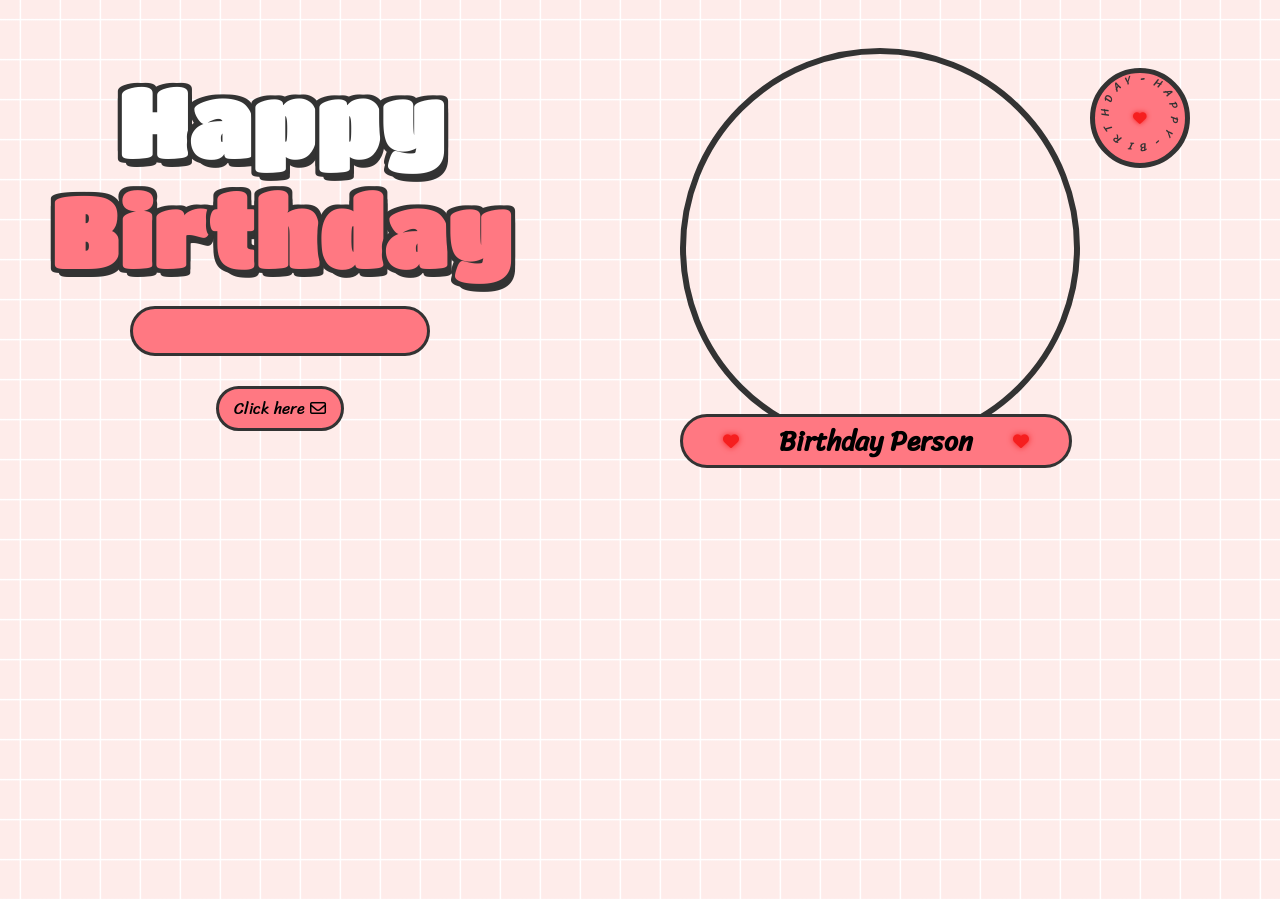
==== index.html @ 71fd635f "1st commit" ====
<!DOCTYPE html>
<html lang="en">
<head>
    <meta charset="UTF-8">
    <meta name="viewport" content="width=device-width, initial-scale=1.0, maximum-scale=1.0, user-scalable=no, viewport-fit=cover">
    <meta name="apple-mobile-web-app-capable" content="yes">
    <meta name="apple-mobile-web-app-status-bar-style" content="black-translucent">
    <meta name="theme-color" content="#feecea">
    <title>Happy Birthday!</title>
    <link rel="stylesheet" href="style.css">
    <link rel="stylesheet" href="https://cdnjs.cloudflare.com/ajax/libs/font-awesome/6.5.1/css/all.min.css">
</head>
<body>
    <div id="wrapper">
        <div class="flag__birthday">
            <img src="/placeholder.svg?height=350&width=350" alt="" width="350" class="flag__left">
            <img src="/placeholder.svg?height=350&width=350" alt="" width="350" class="flag__right">
        </div>
        <div class="content">
            <div class="left">
                <div class="title">
                    <h1 class="happy">
                        <span style="--t: 4s;">H</span>
                        <span style="--t: 4.2s;">a</span>
                        <span style="--t: 4.4s;">p</span>
                        <span style="--t: 4.6s;">p</span>
                        <span style="--t: 4.8s;">y</span>
                    </h1>
                    <h1 class="birthday">
                        <span style="--t: 5s;">B</span>
                        <span style="--t: 5.2s;">i</span>
                        <span style="--t: 5.4s;">r</span>
                        <span style="--t: 5.6s;">t</span>
                        <span style="--t: 5.8s;">h</span>
                        <span style="--t: 6s;">d</span>
                        <span style="--t: 6.2s;">a</span>
                        <span style="--t: 6.4s;">y</span>
                    </h1>
                    <div class="hat">
                        <img src="/placeholder.svg?height=130&width=130" alt="" width="130">
                    </div>
                </div>
                <div class="date__of__birth">
                    <span></span>
                </div>
                <div class="btn">
                    <button id="btn__letter">
                        Click here
                        <i class="fa-regular fa-envelope"></i>
                    </button>
                </div>
            </div>
            <div class="right">
                <div class="box__account">
                    <div class="image">
                        <img src="/placeholder.svg?height=400&width=400" alt="">
                    </div>
                    <div class="name">
                        <i class="fa-solid fa-heart"></i>
                        <span>Birthday Person</span>
                        <i class="fa-solid fa-heart"></i>
                    </div>
                    <div class="balloon_one">
                        <img width="100px" src="/placeholder.svg?height=100&width=100" alt="">
                    </div>
                    <div class="balloon_two">
                        <img width="100px" src="/placeholder.svg?height=100&width=100" alt="">
                    </div>
                </div>
                <div class="cricle">
                    <div class="text__cricle">
                        <span style="--i: 1;">h</span>
                        <span style="--i: 2;">a</span>
                        <span style="--i: 3;">p</span>
                        <span style="--i: 4;">p</span>
                        <span style="--i: 5;">y</span>
                        <span style="--i: 6;">-</span>
                        <span style="--i: 7;">b</span>
                        <span style="--i: 8;">i</span>
                        <span style="--i: 9;">r</span>
                        <span style="--i: 10;">t</span>
                        <span style="--i: 11;">h</span>
                        <span style="--i: 12;">d</span>
                        <span style="--i: 13;">a</span>
                        <span style="--i: 14;">y</span>
                        <span style="--i: 15;">-</span>
                    </div>
                    <i class="fa-solid fa-heart"></i>
                </div>
            </div>
        </div>
        <div class="decorate_star star1" style="--t: 15s;"></div>
        <div class="decorate_star star2" style="--t: 15.2s;"></div>
        <div class="decorate_star star3" style="--t: 15.4s;"></div>
        <div class="decorate_star star4" style="--t: 15.6s;"></div>
        <div class="decorate_star star5" style="--t: 15.8s;"></div>
        <div class="decorate_flower--one" style="--t: 15s;">
            <img width="20" src="/placeholder.svg?height=20&width=20" alt="">
        </div>
        <div class="decorate_flower--two" style="--t: 15.3s;">
            <img width="20" src="/placeholder.svg?height=20&width=20" alt="">
        </div>
        <div class="decorate_flower--three" style="--t: 15.6s;">
            <img width="20" src="/placeholder.svg?height=20&width=20" alt="">
        </div>
        <div class="decorate_bottom">
            <img src="/placeholder.svg?height=100&width=100" alt="" width="100">
        </div>
        <div class="smiley__icon">
            <img src="/placeholder.svg?height=100&width=100" alt="" width="100">
        </div>
    </div>

    <script src="script.js"></script>
</body>
</html>
---- style.css ----
@import url("https://fonts.googleapis.com/css2?family=Coiny&family=Titan+One&display=swap");
@import url("https://fonts.googleapis.com/css2?family=Nerko+One&family=Sriracha&display=swap");
@import url("https://fonts.googleapis.com/css2?family=Dancing+Script:wght@700&display=swap");

/* Base styles for all devices */
* {
  padding: 0;
  margin: 0;
  box-sizing: border-box;
}

:root {
  --color-pink: #feecea;
  --color-white: #fff;
  --color-black: #333;
  --color-text-pink: #ff7882;
  --color-heart: #f61f1f;
  --color-bg-letter: #fff8e4;
  --color-border: #daccbf;
}

html {
  height: 100%;
  -webkit-text-size-adjust: 100%;
}

body {
  position: relative;
  font-size: 16px;
  margin: 0;
  padding: 0;
  height: 100%;
  background-image: linear-gradient(var(--color-pink), var(--color-pink));
  touch-action: manipulation;
  -webkit-tap-highlight-color: transparent;
}

/* Improve image rendering */
img {
  max-width: 100%;
  height: auto;
  display: block;
}

#wrapper {
  position: relative;
  background-color: transparent;
  background-image: linear-gradient(
      0deg,
      transparent 24%,
      rgba(255, 255, 255, 1) 25%,
      rgba(255, 255, 255, 1) 26%,
      transparent 27%,
      transparent 74%,
      rgba(255, 255, 255, 1) 75%,
      rgba(255, 255, 255, 1) 76%,
      transparent 77%,
      transparent
    ),
    linear-gradient(
      90deg,
      transparent 24%,
      rgba(255, 255, 255, 1) 25%,
      rgba(255, 255, 255, 1) 26%,
      transparent 27%,
      transparent 74%,
      rgba(255, 255, 255, 1) 75%,
      rgba(255, 255, 255, 1) 76%,
      transparent 77%,
      transparent
    );
  height: 100%;
  background-size: 80px 80px;
  overflow: hidden;
  z-index: 1;
}

.flag__birthday {
  display: flex;
  justify-content: space-between;
  transform: translateY(-200px);
  animation: translateYFlag 1.5s 2s forwards;
}

@keyframes translateYFlag {
  to {
    transform: translateY(-10px);
  }
}

.flag__birthday .flag__left {
  transform: rotate(-10deg) translate(-20px, 30px);
}

.flag__birthday .flag__right {
  transform: rotate(10deg) translate(20px, 30px) scaleX(-1);
}

.content {
  width: 100%;
  position: relative;
  display: flex;
  padding-top: 3rem;
}

.content .left,
.content .right {
  position: relative;
  display: flex;
  flex-direction: column;
  justify-content: center;
  align-items: center;
}

.content .left {
  width: 40%;
}

.content .right {
  width: 60%;
}

.left .btn {
  transform: scale(0);
  animation: scaleCricle 2s 16s forwards ease-in-out;
}

#btn__letter {
  position: relative;
  margin-top: 30px;
  background-color: var(--color-text-pink);
  outline: none;
  padding: 5px 15px;
  font-size: 1rem;
  border-radius: 50px;
  border: 3px solid var(--color-black);
  font-family: "Sriracha", cursive;
  display: flex;
  align-items: center;
  justify-content: center;
  cursor: pointer;
  z-index: 2;
  transform: scale(1);
  transition: all 0.5s ease-in-out;
}

#btn__letter:active {
  transform: scale(0.7);
}

#btn__letter i {
  margin-left: 5px;
}

#btn__letter:hover {
  border-color: var(--color-heart);
  background-color: var(--color-heart);
  color: #fff;
  box-shadow: rgba(0, 0, 0, 0.24) 0px 3px 8px;
}

#btn__letter:hover i {
  animation: rotateHeart 1s infinite linear;
}

@keyframes rotateHeart {
  0%,
  50%,
  100% {
    transform: rotate(0deg);
  }
  25% {
    transform: rotate(12deg);
  }
  75% {
    transform: rotate(-12deg);
  }
}

.title {
  position: relative;
  width: 100%;
  display: flex;
  justify-content: center;
  font-family: "Titan One", sans-serif;
  font-size: 3rem;
  flex-direction: column;
  perspective: 1000px;
}

.title .happy,
.title .birthday {
  position: relative;
  text-shadow:
    4px 4px var(--color-black), -4px 4px var(--color-black), 4px -4px var(--color-black),
    -4px -4px var(--color-black), 4px 8px 0 var(--color-black);
  font-weight: bold;
  display: flex;
  justify-content: center;
}

.title .happy {
  color: var(--color-white);
}

.title .happy span,
.title .birthday span {
  transform: translateY(50px);
  opacity: 0;
  visibility: hidden;
  animation: txtTranslateY 0.5s var(--t) forwards;
}

@keyframes txtTranslateY {
  100% {
    transform: translateY(0);
    opacity: 1;
    visibility: visible;
  }
}

.title .birthday {
  color: var(--color-text-pink);
}

.title .hat {
  position: absolute;
  right: 45px;
  top: -350px;
  transform: rotate(-40deg);
  z-index: -1;
  animation: topHat 4s 7s forwards ease;
}

@keyframes topHat {
  20%,
  30% {
    top: -30px;
    transform-origin: left;
    transform: rotate(-40deg);
  }
  35%,
  100% {
    top: -30px;
    transform: rotate(0deg);
  }
}

.date__of__birth,
.name {
  display: flex;
  justify-content: space-around;
  align-items: center;
  background-color: var(--color-text-pink);
  border-radius: 50px;
  margin-top: 20px;
  font-family: "Sriracha", cursive;
}

.date__of__birth {
  border: 3px solid var(--color-black);
  position: relative;
  transform: translateY(-100px);
  z-index: -1;
  opacity: 0;
  visibility: hidden;
  width: 0px;
  animation: dateOfBirth 5s 9s forwards;
}

@keyframes dateOfBirth {
  20%,
  40% {
    width: 0px;
    height: 0;
    transform: translateY(0px);
    opacity: 1;
    visibility: visible;
  }
  45% {
    transform: translateY(0px);
    opacity: 1;
    visibility: visible;
    width: 300px;
    height: 0px;
  }
  50%,
  100% {
    transform: translateY(0px);
    opacity: 1;
    visibility: visible;
    width: 300px;
    height: 50px;
  }
}

.name {
  position: absolute;
  padding: 0px 40px;
  bottom: -20px;
  border: 3px solid var(--color-black);
}

.date__of__birth span,
.name span {
  font-weight: bold;
  margin: 0px 40px;
}

.date__of__birth span {
  font-size: 1.2rem;
}

.name span {
  font-size: 1.7rem;
}

.right .box__account {
  position: relative;
  transform: translateY(700px);
  animation: topBoxImage 8s 7s forwards ease-in;
}

@keyframes topBoxImage {
  to {
    transform: translateY(0);
  }
}

.content .right .image {
  position: relative;
  width: 400px;
  height: 400px;
  border-radius: 50%;
  overflow: hidden;
  display: flex;
  align-items: center;
  border: 6px solid var(--color-black);
}

.content .right .image img {
  width: 100%;
  object-fit: cover;
}

.cricle {
  position: absolute;
  top: 20px;
  right: 50px;
  display: flex;
  justify-content: center;
  align-items: center;
  transform: scale(0);
  animation: scaleCricle 3s 15s forwards ease-in-out;
}

@keyframes scaleCricle {
  0% {
    transform: scale(0);
  }
  10% {
    transform: scale(1.3);
  }
  20% {
    transform: scale(0.7);
  }
  30%,
  100% {
    transform: scale(1);
  }
}

.text__cricle {
  width: 100px;
  height: 100px;
  background-color: var(--color-text-pink);
  border-radius: 50%;
  border: 5px solid var(--color-black);
  display: flex;
  justify-content: center;
  align-items: center;
  animation: rotateCricle 5s linear infinite;
}

@keyframes rotateCricle {
  to {
    transform: rotate(360deg);
  }
}

.text__cricle span {
  top: 0%;
  left: 50%;
  position: absolute;
  color: var(--color-black);
  transform: rotate(calc(var(--i) * 24deg));
  transform-origin: 0 45px;
  font-family: "Sriracha", cursive;
  text-transform: uppercase;
  font-size: 0.7rem;
}

.fa-heart {
  color: var(--color-heart);
  filter: drop-shadow(0 0 3px var(--color-heart));
  animation: scaleHeart 1s infinite linear;
}

.cricle .fa-heart {
  position: absolute;
  transform: scale(0.85);
}

@keyframes scaleHeart {
  50% {
    transform: scale(1.2);
  }
}

.right .balloon_one {
  position: absolute;
  top: -70px;
  left: -70px;
  animation: balloon1 2s infinite linear;
}

@keyframes balloon1 {
  0%,
  50%,
  100% {
    transform-origin: bottom right;
    transform: rotate(0deg);
  }
  25% {
    transform-origin: bottom right;
    transform: rotate(3deg);
  }
  75% {
    transform-origin: bottom right;
    transform: rotate(-3deg);
  }
}

.right .balloon_two {
  position: absolute;
  top: 170px;
  right: -65px;
  z-index: -1;
  transform: rotate(10deg);
  animation: balloon2 2s infinite linear;
}

@keyframes balloon2 {
  0%,
  50%,
  100% {
    transform-origin: bottom left;
    transform: rotate(10deg);
  }
  25% {
    transform-origin: bottom left;
    transform: rotate(7deg);
  }
  75% {
    transform-origin: bottom left;
    transform: rotate(13deg);
  }
}

.decorate_star {
  position: absolute;
  transform: scale(0);
  background-color: var(--color-black);
  clip-path: polygon(0 50%, 35% 35%, 50% 0, 65% 35%, 100% 50%, 65% 65%, 50% 100%, 35% 65%);
  animation: scaleCricle 3s var(--t) forwards, scaleStar 2s 16s infinite ease-in-out;
}

.decorate_star.star1 {
  width: 20px;
  height: 20px;
  top: 75px;
  left: 300px;
}

.decorate_star.star2 {
  width: 15px;
  height: 20px;
  top: 35px;
  right: 360px;
}

.decorate_star.star3 {
  width: 14px;
  height: 14px;
  top: 290px;
  left: 630px;
}

.decorate_star.star4 {
  width: 18px;
  height: 18px;
  bottom: 60px;
  left: 35px;
}

.decorate_star.star5 {
  width: 16px;
  height: 18px;
  bottom: 140px;
  left: 500px;
}

@keyframes scaleStar {
  25% {
    transform: scale(0.8);
  }
  50% {
    transform: scale(1.1);
  }
}

.decorate_bottom {
  position: absolute;
  right: 0;
  bottom: -10px;
}

.decorate_flower--one {
  position: absolute;
  top: 250px;
  left: 50px;
  transform: scale(0);
  animation: scaleCricle 3s var(--t) forwards ease-in-out;
}

.decorate_flower--two {
  position: absolute;
  top: 225px;
  left: 540px;
  transform: scale(0);
  animation: scaleCricle 3s var(--t) forwards ease-in-out;
}

.decorate_flower--three {
  position: absolute;
  top: 150px;
  right: 235px;
  transform: scale(0);
  animation: scaleCricle 3s var(--t) forwards ease-in-out;
}

.smiley__icon {
  position: absolute;
  bottom: 180px;
  left: 600px;
  transform: scale(0);
  animation: scaleCricle 3s 15s forwards ease-in-out;
}

/* Responsive Design for all devices */

/* Large Desktop (1200px and up) */
@media screen and (min-width: 1200px) {
  .content {
    max-width: 1200px;
    margin: 0 auto;
  }
}

/* Desktop (992px to 1199px) */
@media screen and (max-width: 1199px) {
  .content .right .image {
    width: 350px;
    height: 350px;
  }

  .decorate_star.star3 {
    left: 530px;
  }

  .decorate_flower--two {
    left: 440px;
  }

  .smiley__icon {
    left: 500px;
  }
}

/* Tablet (768px to 991px) */
@media screen and (max-width: 991px) {
  .title {
    font-size: 2.5rem;
  }

  .content .right .image {
    width: 300px;
    height: 300px;
  }

  .name span {
    font-size: 1.4rem;
  }

  .date__of__birth {
    width: 0;
  }

  @keyframes dateOfBirth {
    20%,
    40% {
      width: 0px;
      height: 0;
      transform: translateY(0px);
      opacity: 1;
      visibility: visible;
    }
    45% {
      transform: translateY(0px);
      opacity: 1;
      visibility: visible;
      width: 250px;
      height: 0px;
    }
    50%,
    100% {
      transform: translateY(0px);
      opacity: 1;
      visibility: visible;
      width: 250px;
      height: 45px;
    }
  }

  .decorate_star.star1 {
    left: 200px;
  }

  .decorate_star.star2 {
    right: 260px;
  }

  .decorate_star.star3 {
    left: 430px;
  }

  .decorate_flower--two {
    left: 340px;
  }

  .smiley__icon {
    left: 400px;
    bottom: 150px;
  }
}

/* Small Tablet and Large Mobile (576px to 767px) */
@media screen and (max-width: 767px) {
  .content {
    flex-direction: column;
    padding-top: 1.5rem;
  }

  .content .left,
  .content .right {
    width: 100%;
  }

  .title {
    font-size: 2.2rem;
  }

  .flag__birthday img {
    width: 220px;
    height: auto;
  }

  .flag__birthday .flag__left {
    transform: rotate(-10deg) translate(-15px, 25px);
  }

  .flag__birthday .flag__right {
    transform: rotate(10deg) translate(15px, 25px) scaleX(-1);
  }

  .content .right .image {
    width: 280px;
    height: 280px;
    margin-top: 2rem;
  }

  .name {
    padding: 0 25px;
  }

  .name span {
    font-size: 1.2rem;
    margin: 0 25px;
  }

  @keyframes dateOfBirth {
    20%,
    40% {
      width: 0px;
      height: 0;
      transform: translateY(0px);
      opacity: 1;
      visibility: visible;
    }
    45% {
      transform: translateY(0px);
      opacity: 1;
      visibility: visible;
      width: 220px;
      height: 0px;
    }
    50%,
    100% {
      transform: translateY(0px);
      opacity: 1;
      visibility: visible;
      width: 220px;
      height: 40px;
    }
  }

  .cricle {
    top: 10px;
    right: 30px;
  }

  .text__cricle {
    width: 80px;
    height: 80px;
  }

  .text__cricle span {
    transform-origin: 0 35px;
    font-size: 0.6rem;
  }

  .right .balloon_one {
    top: -50px;
    left: -50px;
  }

  .right .balloon_one img,
  .right .balloon_two img {
    width: 80px;
  }

  .right .balloon_two {
    top: 120px;
    right: -50px;
  }

  /* Adjust decorative elements for smaller screens */
  .decorate_star.star1,
  .decorate_star.star2 {
    display: block;
  }

  .decorate_star.star3,
  .decorate_star.star4,
  .decorate_star.star5 {
    display: none;
  }

  .decorate_flower--one {
    top: 150px;
    left: 30px;
  }

  .decorate_flower--two,
  .decorate_flower--three {
    display: none;
  }

  .smiley__icon {
    bottom: 100px;
    left: auto;
    right: 30px;
  }

  .decorate_bottom {
    right: 0;
    bottom: 0;
  }

  .decorate_bottom img {
    width: 80px;
  }
}

/* Mobile (575px and below) */
@media screen and (max-width: 575px) {
  .title {
    font-size: 1.8rem;
  }

  .title .happy,
  .title .birthday {
    text-shadow:
      3px 3px var(--color-black),
      -3px 3px var(--color-black),
      3px -3px var(--color-black),
      -3px -3px var(--color-black),
      3px 6px 0 var(--color-black);
  }

  .flag__birthday img {
    width: 180px;
  }

  .flag__birthday .flag__left {
    transform: rotate(-10deg) translate(-10px, 20px);
  }

  .flag__birthday .flag__right {
    transform: rotate(10deg) translate(10px, 20px) scaleX(-1);
  }

  .content .right .image {
    width: 220px;
    height: 220px;
    border-width: 4px;
  }

  .name {
    padding: 0 15px;
    bottom: -15px;
    border-width: 2px;
  }

  .name span {
    font-size: 1rem;
    margin: 0 15px;
  }

  .date__of__birth {
    border-width: 2px;
  }

  @keyframes dateOfBirth {
    20%,
    40% {
      width: 0px;
      height: 0;
      transform: translateY(0px);
      opacity: 1;
      visibility: visible;
    }
    45% {
      transform: translateY(0px);
      opacity: 1;
      visibility: visible;
      width: 180px;
      height: 0px;
    }
    50%,
    100% {
      transform: translateY(0px);
      opacity: 1;
      visibility: visible;
      width: 180px;
      height: 35px;
    }
  }

  .date__of__birth span {
    font-size: 0.9rem;
    margin: 0 15px;
  }

  #btn__letter {
    padding: 4px 12px;
    font-size: 0.9rem;
    border-width: 2px;
  }

  .cricle {
    top: 5px;
    right: 15px;
  }

  .text__cricle {
    width: 70px;
    height: 70px;
    border-width: 3px;
  }

  .text__cricle span {
    transform-origin: 0 30px;
    font-size: 0.5rem;
  }

  .right .balloon_one img,
  .right .balloon_two img {
    width: 60px;
  }

  .right .balloon_one {
    top: -40px;
    left: -40px;
  }

  .right .balloon_two {
    top: 100px;
    right: -40px;
  }

  .title .hat {
    right: 20px;
  }

  .title .hat img {
    width: 70px;
  }

  @keyframes topHat {
    20%,
    30% {
      top: -20px;
      transform-origin: left;
      transform: rotate(-40deg);
    }
    35%,
    100% {
      top: -20px;
      transform: rotate(0deg);
    }
  }

  .decorate_star.star1,
  .decorate_star.star2 {
    width: 12px;
    height: 12px;
  }

  .decorate_flower--one img {
    width: 15px;
  }

  .smiley__icon img {
    width: 60px;
  }
}

/* Extra Small Mobile (375px and below) - Includes iPhone SE, 5, 5S, etc. */
@media screen and (max-width: 375px) {
  .title {
    font-size: 1.5rem;
  }

  .flag__birthday img {
    width: 150px;
  }

  .content .right .image {
    width: 180px;
    height: 180px;
    border-width: 3px;
  }

  .name {
    padding: 0 10px;
    bottom: -10px;
  }

  .name span {
    font-size: 0.9rem;
    margin: 0 10px;
  }

  @keyframes dateOfBirth {
    20%,
    40% {
      width: 0px;
      height: 0;
      transform: translateY(0px);
      opacity: 1;
      visibility: visible;
    }
    45% {
      transform: translateY(0px);
      opacity: 1;
      visibility: visible;
      width: 150px;
      height: 0px;
    }
    50%,
    100% {
      transform: translateY(0px);
      opacity: 1;
      visibility: visible;
      width: 150px;
      height: 30px;
    }
  }

  .date__of__birth span {
    font-size: 0.8rem;
    margin: 0 10px;
  }

  .text__cricle {
    width: 60px;
    height: 60px;
  }

  .text__cricle span {
    transform-origin: 0 25px;
    font-size: 0.45rem;
  }

  .right .balloon_one img,
  .right .balloon_two img {
    width: 50px;
  }

  .title .hat img {
    width: 60px;
  }
}

/* Landscape orientation for all devices */
@media screen and (max-height: 500px) and (orientation: landscape) {
  .content {
    flex-direction: row;
    padding-top: 0.5rem;
  }

  .content .left {
    width: 40%;
  }

  .content .right {
    width: 60%;
  }

  .title {
    font-size: 1.5rem;
  }

  .flag__birthday {
    display: none;
  }

  .content .right .image {
    width: 150px;
    height: 150px;
    border-width: 3px;
  }

  .name {
    padding: 0 10px;
    bottom: -10px;
  }

  .name span {
    font-size: 0.8rem;
    margin: 0 10px;
  }

  .cricle {
    top: 0;
    right: 10px;
  }

  .text__cricle {
    width: 60px;
    height: 60px;
  }

  .text__cricle span {
    transform-origin: 0 25px;
    font-size: 0.5rem;
  }

  .right .balloon_one img,
  .right .balloon_two img {
    width: 40px;
  }

  .right .balloon_one {
    top: -20px;
    left: -20px;
  }

  .right .balloon_two {
    top: 60px;
    right: -20px;
  }

  .title .hat img {
    width: 50px;
  }

  @keyframes topHat {
    20%,
    30% {
      top: -15px;
      transform-origin: left;
      transform: rotate(-40deg);
    }
    35%,
    100% {
      top: -15px;
      transform: rotate(0deg);
    }
  }

  #btn__letter {
    padding: 3px 10px;
    font-size: 0.8rem;
    margin-top: 10px;
  }

  .date__of__birth {
    margin-top: 10px;
  }

  @keyframes dateOfBirth {
    20%,
    40% {
      width: 0px;
      height: 0;
      transform: translateY(0px);
      opacity: 1;
      visibility: visible;
    }
    45% {
      transform: translateY(0px);
      opacity: 1;
      visibility: visible;
      width: 120px;
      height: 0px;
    }
    50%,
    100% {
      transform: translateY(0px);
      opacity: 1;
      visibility: visible;
      width: 120px;
      height: 25px;
    }
  }

  .date__of__birth span {
    font-size: 0.7rem;
    margin: 0 5px;
  }

  .decorate_star,
  .decorate_flower--one,
  .decorate_flower--two,
  .decorate_flower--three,
  .smiley__icon,
  .decorate_bottom {
    display: none;
  }
}

/* Fix for notched devices */
@supports (padding: max(0px)) {
  #wrapper {
    padding-left: max(0px, env(safe-area-inset-left));
    padding-right: max(0px, env(safe-area-inset-right));
    padding-top: max(0px, env(safe-area-inset-top));
    padding-bottom: max(0px, env(safe-area-inset-bottom));
  }
}

/* High-DPI screens (Retina displays) */
@media (-webkit-min-device-pixel-ratio: 2), (min-resolution: 192dpi) {
  #wrapper {
    background-size: 60px 60px;
  }
}
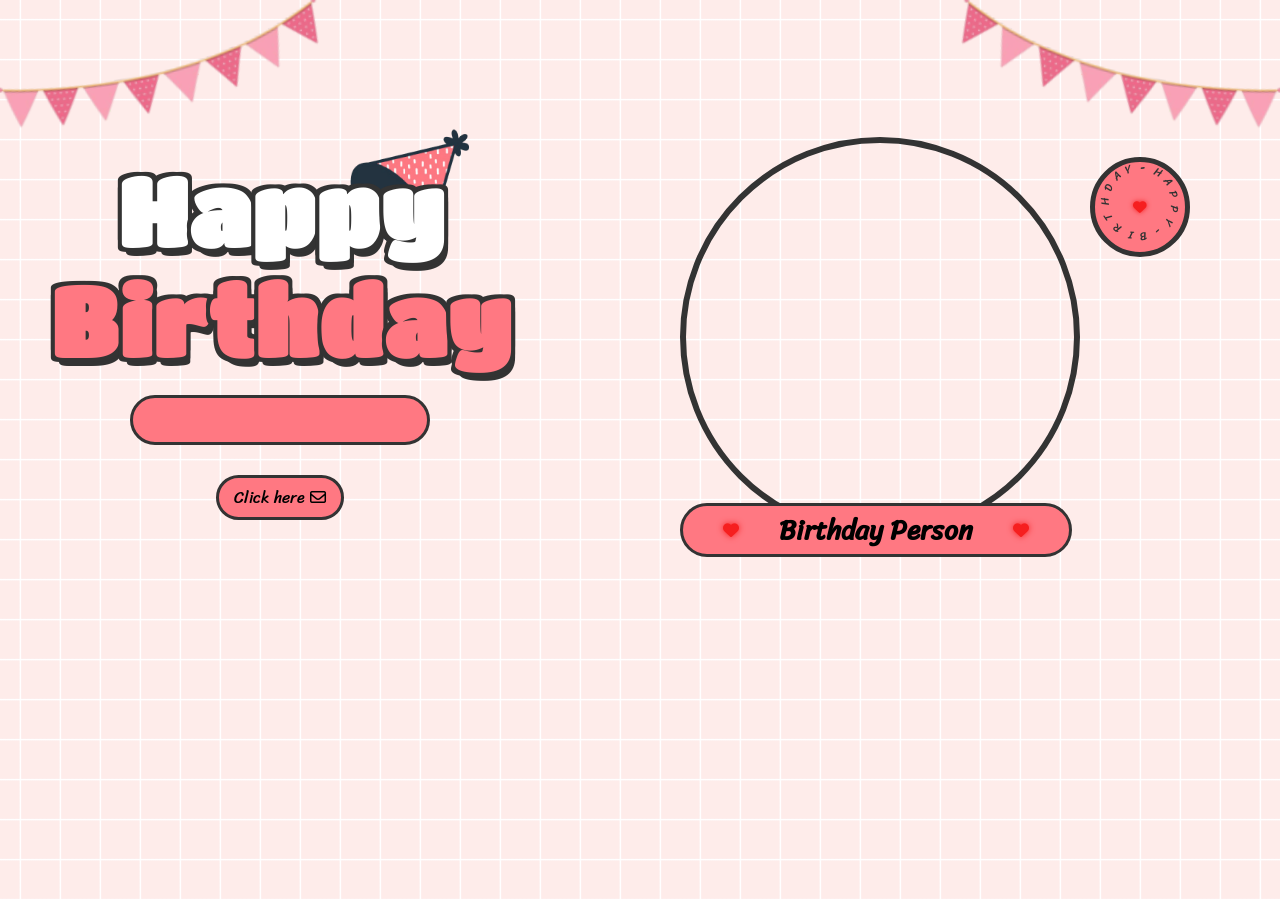
==== commit 30a73041: "new commit" ====
--- a/index.html
+++ b/index.html
@@ -13,32 +13,33 @@
 <body>
     <div id="wrapper">
         <div class="flag__birthday">
-            <img src="/placeholder.svg?height=350&width=350" alt="" width="350" class="flag__left">
-            <img src="/placeholder.svg?height=350&width=350" alt="" width="350" class="flag__right">
+            <img src="1.png?height=350&width=350" alt="" width="350" class="flag__left">
+            <img src="1.png" alt="" width="350" class="flag__right">
         </div>
         <div class="content">
             <div class="left">
                 <div class="title">
                     <h1 class="happy">
-                        <span style="--t: 4s;">H</span>
-                        <span style="--t: 4.2s;">a</span>
-                        <span style="--t: 4.4s;">p</span>
-                        <span style="--t: 4.6s;">p</span>
-                        <span style="--t: 4.8s;">y</span>
+                        <span style="--t: 2s;">H</span>
+                        <span style="--t: 2.2s;">a</span>
+                        <span style="--t: 2.4s;">p</span>
+                        <span style="--t: 2.6s;">p</span>
+                        <span style="--t: 2.8s;">y</span>
                     </h1>
                     <h1 class="birthday">
-                        <span style="--t: 5s;">B</span>
-                        <span style="--t: 5.2s;">i</span>
-                        <span style="--t: 5.4s;">r</span>
-                        <span style="--t: 5.6s;">t</span>
-                        <span style="--t: 5.8s;">h</span>
-                        <span style="--t: 6s;">d</span>
-                        <span style="--t: 6.2s;">a</span>
-                        <span style="--t: 6.4s;">y</span>
+                        <span style="--t: 4s;">B</span>
+                        <span style="--t: 4.2s;">i</span>
+                        <span style="--t: 4.4s;">r</span>
+                        <span style="--t: 4.6s;">t</span>
+                        <span style="--t: 4.8s;">h</span>
+                        <span style="--t: 5s;">d</span>
+                        <span style="--t: 5.2s;">a</span>
+                        <span style="--t: 5.4s;">y</span>
                     </h1>
                     <div class="hat">
-                        <img src="/placeholder.svg?height=130&width=130" alt="" width="130">
+                        <img src="4.png" alt="" width="130">
                     </div>
+
                 </div>
                 <div class="date__of__birth">
                     <span></span>
@@ -59,13 +60,7 @@
                         <i class="fa-solid fa-heart"></i>
                         <span>Birthday Person</span>
                         <i class="fa-solid fa-heart"></i>
-                    </div>
-                    <div class="balloon_one">
-                        <img width="100px" src="/placeholder.svg?height=100&width=100" alt="">
-                    </div>
-                    <div class="balloon_two">
-                        <img width="100px" src="/placeholder.svg?height=100&width=100" alt="">
-                    </div>
+                    </div>              
                 </div>
                 <div class="cricle">
                     <div class="text__cricle">
@@ -95,13 +90,13 @@
         <div class="decorate_star star4" style="--t: 15.6s;"></div>
         <div class="decorate_star star5" style="--t: 15.8s;"></div>
         <div class="decorate_flower--one" style="--t: 15s;">
-            <img width="20" src="/placeholder.svg?height=20&width=20" alt="">
+            <img width="20" src="3.png" alt="">
         </div>
         <div class="decorate_flower--two" style="--t: 15.3s;">
-            <img width="20" src="/placeholder.svg?height=20&width=20" alt="">
+            <img width="20" src="3.png" alt="">
         </div>
         <div class="decorate_flower--three" style="--t: 15.6s;">
-            <img width="20" src="/placeholder.svg?height=20&width=20" alt="">
+            <img width="20" src="1.png" alt="">
         </div>
         <div class="decorate_bottom">
             <img src="/placeholder.svg?height=100&width=100" alt="" width="100">
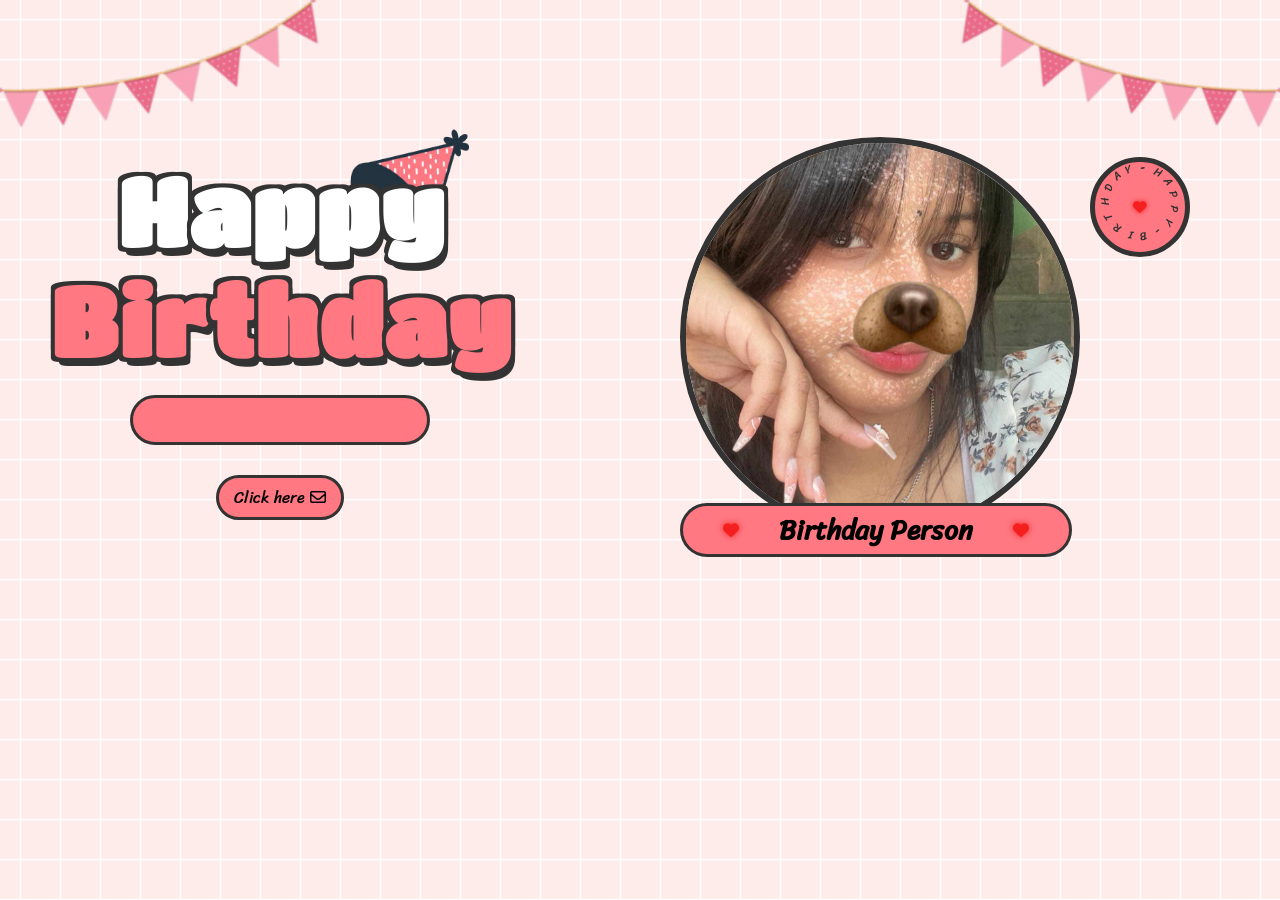
==== commit 710e239f: "almost done" ====
--- a/index.html
+++ b/index.html
@@ -54,7 +54,7 @@
             <div class="right">
                 <div class="box__account">
                     <div class="image">
-                        <img src="/placeholder.svg?height=400&width=400" alt="">
+                        <img src="A.jpg?height=400&width=400" alt="">
                     </div>
                     <div class="name">
                         <i class="fa-solid fa-heart"></i>
@@ -96,13 +96,10 @@
             <img width="20" src="3.png" alt="">
         </div>
         <div class="decorate_flower--three" style="--t: 15.6s;">
-            <img width="20" src="1.png" alt="">
-        </div>
-        <div class="decorate_bottom">
-            <img src="/placeholder.svg?height=100&width=100" alt="" width="100">
+            <img width="20" src="3.png" alt="">
         </div>
         <div class="smiley__icon">
-            <img src="/placeholder.svg?height=100&width=100" alt="" width="100">
+            <img src="" alt="" width="100">
         </div>
     </div>
 
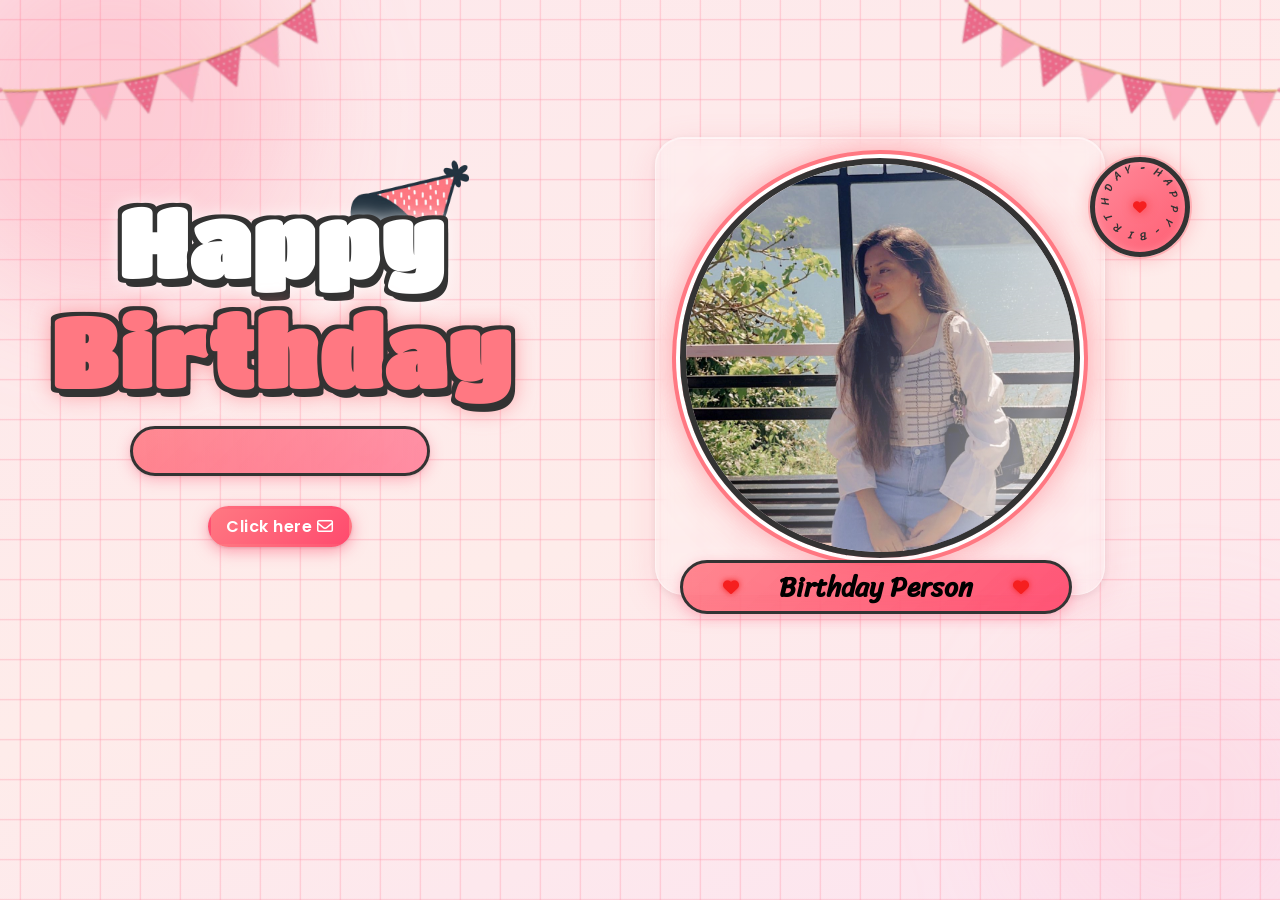
==== commit 1087261f: "almost done" ====
--- a/index.html
+++ b/index.html
@@ -1,16 +1,73 @@
 <!DOCTYPE html>
 <html lang="en">
+
 <head>
     <meta charset="UTF-8">
-    <meta name="viewport" content="width=device-width, initial-scale=1.0, maximum-scale=1.0, user-scalable=no, viewport-fit=cover">
+    <meta name="viewport"
+        content="width=device-width, initial-scale=1.0, maximum-scale=1.0, user-scalable=no, viewport-fit=cover">
     <meta name="apple-mobile-web-app-capable" content="yes">
     <meta name="apple-mobile-web-app-status-bar-style" content="black-translucent">
     <meta name="theme-color" content="#feecea">
+    <meta property="og:title" content="Happy Birthday">
+    <meta property="og:description" content="Birthday wishes">
+    <meta property="og:image" content="https://happybirthdayrajani.netlify.app/I.jpg">
+    <meta property="og:url" content="https://happybirthdayrajani.netlify.app/">
     <title>Happy Birthday!</title>
     <link rel="stylesheet" href="style.css">
+    <link rel="stylesheet" href="countdown.css">
+    <link rel="stylesheet" href="enhancements.css">
     <link rel="stylesheet" href="https://cdnjs.cloudflare.com/ajax/libs/font-awesome/6.5.1/css/all.min.css">
 </head>
+
 <body>
+    <div id="countdown-container" class="countdown-container">
+        <div class="countdown-background">
+            <div class="stars-bg"></div>
+            <div class="floating-hearts"></div>
+        </div>
+
+        <div class="countdown-content">
+            <div class="countdown-header">
+                <h1 class="countdown-title">🎂 Birthday Surprise Coming Soon! 🎂</h1>
+                <p class="countdown-subtitle">Something special is being prepared for you...</p>
+            </div>
+
+            <div class="countdown-timer-container">
+                <div class="countdown-timer" id="countdown-timer">
+                    <div class="time-unit">
+                        <div class="time-number" id="days">000</div>
+                        <div class="time-label">Days</div>
+                    </div>
+                    <div class="time-separator">:</div>
+                    <div class="time-unit">
+                        <div class="time-number" id="hours">00</div>
+                        <div class="time-label">Hours</div>
+                    </div>
+                    <div class="time-separator">:</div>
+                    <div class="time-unit">
+                        <div class="time-number" id="minutes">00</div>
+                        <div class="time-label">Minutes</div>
+                    </div>
+                    <div class="time-separator">:</div>
+                    <div class="time-unit">
+                        <div class="time-number" id="seconds">00</div>
+                        <div class="time-label">Seconds</div>
+                    </div>
+                </div>
+            </div>
+
+            <div class="countdown-message">
+                <p class="target-date">🗓️ Opening on: <strong>March 11, 2026 at 12:00 AM</strong></p>
+                <p class="patience-message">✨ Good things come to those who wait! ✨</p>
+            </div>
+
+            <div class="countdown-decorations">
+                <div class="gift-box">🎁</div>
+                <div class="birthday-cake">🎂</div>
+                <div class="balloons">🎈🎈🎈</div>
+            </div>
+        </div>
+    </div>
     <div id="wrapper">
         <div class="flag__birthday">
             <img src="1.png?height=350&width=350" alt="" width="350" class="flag__left">
@@ -54,13 +111,13 @@
             <div class="right">
                 <div class="box__account">
                     <div class="image">
-                        <img src="A.jpg?height=400&width=400" alt="">
+                        <img src="profile.jpg" alt="">
                     </div>
                     <div class="name">
                         <i class="fa-solid fa-heart"></i>
                         <span>Birthday Person</span>
                         <i class="fa-solid fa-heart"></i>
-                    </div>              
+                    </div>
                 </div>
                 <div class="cricle">
                     <div class="text__cricle">
@@ -102,7 +159,14 @@
             <img src="" alt="" width="100">
         </div>
     </div>
+    <audio id="backgroundMusic" loop autoplay preload="auto">
+        <source src="h.mp3" type="audio/mp3">
+        <source src="happy-birthday-song.ogg" type="audio/ogg">
+        Your browser does not support the audio element.
+    </audio>
 
     <script src="script.js"></script>
+    <script src="countdown.js"></script>
 </body>
-</html>
+
+</html>
--- a/style.css
+++ b/style.css
@@ -1177,3 +1177,11 @@
     background-size: 60px 60px;
   }
 }
+
+/* Button pressed state */
+#btn__letter.pressed {
+  transform: scale(0.9);
+  background-color: var(--color-heart);
+  border-color: var(--color-heart);
+  color: #fff;
+}
--- a/countdown.css
+++ b/countdown.css
@@ -0,0 +1,353 @@
+/* Countdown Styles */
+.countdown-container {
+  position: fixed;
+  top: 0;
+  left: 0;
+  width: 100%;
+  height: 100%;
+  background: linear-gradient(135deg, #667eea 0%, #764ba2 100%);
+  display: flex;
+  align-items: center;
+  justify-content: center;
+  z-index: 9999;
+  overflow: hidden;
+}
+
+.countdown-background {
+  position: absolute;
+  top: 0;
+  left: 0;
+  width: 100%;
+  height: 100%;
+  z-index: -1;
+}
+
+.stars-bg {
+  position: absolute;
+  width: 100%;
+  height: 100%;
+  background-image: radial-gradient(2px 2px at 20px 30px, #fff, transparent),
+    radial-gradient(2px 2px at 40px 70px, #fff, transparent), radial-gradient(1px 1px at 90px 40px, #fff, transparent),
+    radial-gradient(1px 1px at 130px 80px, #fff, transparent), radial-gradient(2px 2px at 160px 30px, #fff, transparent);
+  background-repeat: repeat;
+  background-size: 200px 100px;
+  animation: sparkle 3s linear infinite;
+}
+
+@keyframes sparkle {
+  0%,
+  100% {
+    opacity: 1;
+  }
+  50% {
+    opacity: 0.5;
+  }
+}
+
+.floating-hearts {
+  position: absolute;
+  width: 100%;
+  height: 100%;
+  overflow: hidden;
+}
+
+.floating-hearts::before,
+.floating-hearts::after {
+  content: "💖";
+  position: absolute;
+  font-size: 2rem;
+  animation: floatHeart 8s infinite linear;
+}
+
+.floating-hearts::before {
+  left: 10%;
+  animation-delay: 0s;
+}
+
+.floating-hearts::after {
+  left: 80%;
+  animation-delay: 4s;
+}
+
+@keyframes floatHeart {
+  0% {
+    transform: translateY(100vh) rotate(0deg);
+    opacity: 0;
+  }
+  10% {
+    opacity: 1;
+  }
+  90% {
+    opacity: 1;
+  }
+  100% {
+    transform: translateY(-100px) rotate(360deg);
+    opacity: 0;
+  }
+}
+
+.countdown-content {
+  text-align: center;
+  color: white;
+  max-width: 800px;
+  padding: 2rem;
+  background: rgba(255, 255, 255, 0.1);
+  border-radius: 20px;
+  backdrop-filter: blur(10px);
+  border: 1px solid rgba(255, 255, 255, 0.2);
+  box-shadow: 0 20px 40px rgba(0, 0, 0, 0.1);
+}
+
+.countdown-header {
+  margin-bottom: 3rem;
+}
+
+.countdown-title {
+  font-size: 3rem;
+  font-weight: bold;
+  margin-bottom: 1rem;
+  background: linear-gradient(45deg, #ff6b6b, #feca57, #48dbfb, #ff9ff3);
+  background-size: 400% 400%;
+  -webkit-background-clip: text;
+  -webkit-text-fill-color: transparent;
+  background-clip: text;
+  animation: gradientShift 3s ease-in-out infinite;
+  text-shadow: 0 0 30px rgba(255, 255, 255, 0.5);
+}
+
+@keyframes gradientShift {
+  0%,
+  100% {
+    background-position: 0% 50%;
+  }
+  50% {
+    background-position: 100% 50%;
+  }
+}
+
+.countdown-subtitle {
+  font-size: 1.3rem;
+  opacity: 0.9;
+  font-style: italic;
+}
+
+.countdown-timer-container {
+  margin: 3rem 0;
+}
+
+.countdown-timer {
+  display: flex;
+  justify-content: center;
+  align-items: center;
+  gap: 1rem;
+  flex-wrap: wrap;
+}
+
+.time-unit {
+  display: flex;
+  flex-direction: column;
+  align-items: center;
+  background: rgba(255, 255, 255, 0.15);
+  border-radius: 15px;
+  padding: 1.5rem 1rem;
+  min-width: 100px;
+  backdrop-filter: blur(5px);
+  border: 1px solid rgba(255, 255, 255, 0.3);
+  transition: transform 0.3s ease;
+}
+
+.time-unit:hover {
+  transform: scale(1.05);
+}
+
+.time-number {
+  font-size: 3rem;
+  font-weight: bold;
+  font-family: "Courier New", monospace;
+  color: #fff;
+  text-shadow: 0 0 20px rgba(255, 255, 255, 0.8);
+  animation: pulse 2s infinite;
+}
+
+@keyframes pulse {
+  0%,
+  100% {
+    transform: scale(1);
+  }
+  50% {
+    transform: scale(1.05);
+  }
+}
+
+.time-label {
+  font-size: 1rem;
+  text-transform: uppercase;
+  letter-spacing: 2px;
+  margin-top: 0.5rem;
+  opacity: 0.8;
+}
+
+.time-separator {
+  font-size: 2rem;
+  font-weight: bold;
+  color: #fff;
+  animation: blink 1s infinite;
+}
+
+@keyframes blink {
+  0%,
+  50% {
+    opacity: 1;
+  }
+  51%,
+  100% {
+    opacity: 0.3;
+  }
+}
+
+.countdown-message {
+  margin: 2rem 0;
+}
+
+.target-date {
+  font-size: 1.2rem;
+  margin-bottom: 1rem;
+  background: rgba(255, 255, 255, 0.2);
+  padding: 1rem;
+  border-radius: 10px;
+  border: 1px solid rgba(255, 255, 255, 0.3);
+}
+
+.patience-message {
+  font-size: 1.1rem;
+  font-style: italic;
+  opacity: 0.9;
+  animation: fadeInOut 3s infinite;
+}
+
+@keyframes fadeInOut {
+  0%,
+  100% {
+    opacity: 0.9;
+  }
+  50% {
+    opacity: 0.6;
+  }
+}
+
+.countdown-decorations {
+  display: flex;
+  justify-content: center;
+  gap: 2rem;
+  margin-top: 2rem;
+  font-size: 3rem;
+}
+
+.gift-box,
+.birthday-cake,
+.balloons {
+  animation: bounce 2s infinite;
+}
+
+.gift-box {
+  animation-delay: 0s;
+}
+
+.birthday-cake {
+  animation-delay: 0.5s;
+}
+
+.balloons {
+  animation-delay: 1s;
+}
+
+@keyframes bounce {
+  0%,
+  20%,
+  50%,
+  80%,
+  100% {
+    transform: translateY(0);
+  }
+  40% {
+    transform: translateY(-20px);
+  }
+  60% {
+    transform: translateY(-10px);
+  }
+}
+
+/* Responsive Design */
+@media screen and (max-width: 768px) {
+  .countdown-content {
+    padding: 1.5rem;
+    margin: 1rem;
+  }
+
+  .countdown-title {
+    font-size: 2rem;
+  }
+
+  .countdown-subtitle {
+    font-size: 1.1rem;
+  }
+
+  .time-unit {
+    min-width: 80px;
+    padding: 1rem 0.5rem;
+  }
+
+  .time-number {
+    font-size: 2rem;
+  }
+
+  .time-label {
+    font-size: 0.8rem;
+  }
+
+  .countdown-decorations {
+    font-size: 2rem;
+    gap: 1rem;
+  }
+}
+
+@media screen and (max-width: 480px) {
+  .countdown-timer {
+    gap: 0.5rem;
+  }
+
+  .time-unit {
+    min-width: 60px;
+    padding: 0.8rem 0.3rem;
+  }
+
+  .time-number {
+    font-size: 1.5rem;
+  }
+
+  .time-separator {
+    font-size: 1.5rem;
+  }
+
+  .target-date {
+    font-size: 1rem;
+  }
+
+  .patience-message {
+    font-size: 1rem;
+  }
+}
+
+/* Hide main website when countdown is active */
+.countdown-active .main-website {
+  display: none !important;
+}
+
+/* Show main website when countdown is complete */
+.countdown-complete .countdown-container {
+  display: none !important;
+}
+
+.countdown-complete .main-website {
+  display: block !important;
+}
--- a/enhancements.css
+++ b/enhancements.css
@@ -0,0 +1,429 @@
+/* =============================================
+   MODERN UI ENHANCEMENTS — Birthday Front Page
+   =============================================
+   Drop-in additions only. No existing rules overridden.
+   All selectors here are additive / additive-complementary.
+*/
+
+/* ── Google Font additions ── */
+@import url("https://fonts.googleapis.com/css2?family=Poppins:wght@400;600;700&display=swap");
+
+/* ── Extended CSS variables ── */
+:root {
+    --glow-pink: #ff7882;
+    --glow-rose: #f61f1f;
+    --shimmer-light: rgba(255, 255, 255, 0.55);
+    --glass-bg: rgba(255, 255, 255, 0.18);
+    --glass-border: rgba(255, 255, 255, 0.35);
+    --particle-color: rgba(255, 120, 130, 0.55);
+    --orb1: rgba(255, 105, 135, 0.22);
+    --orb2: rgba(255, 180, 200, 0.18);
+}
+
+/* ─────────────────────────────────────────────
+   1. AMBIENT BACKGROUND ORB GLOW
+   Soft drifting light blobs behind everything
+─────────────────────────────────────────────── */
+#wrapper::before,
+#wrapper::after {
+    content: "";
+    position: absolute;
+    border-radius: 50%;
+    pointer-events: none;
+    z-index: 0;
+    animation: orbDrift 12s ease-in-out infinite alternate;
+    filter: blur(60px);
+}
+
+#wrapper::before {
+    width: 380px;
+    height: 380px;
+    top: -80px;
+    left: -80px;
+    background: var(--orb1);
+    animation-duration: 14s;
+}
+
+#wrapper::after {
+    width: 320px;
+    height: 320px;
+    bottom: -60px;
+    right: -60px;
+    background: var(--orb2);
+    animation-duration: 10s;
+    animation-delay: -5s;
+}
+
+@keyframes orbDrift {
+    0% {
+        transform: translate(0, 0) scale(1);
+    }
+
+    50% {
+        transform: translate(40px, 30px) scale(1.1);
+    }
+
+    100% {
+        transform: translate(-20px, 20px) scale(0.95);
+    }
+}
+
+/* ─────────────────────────────────────────────
+   2. FLOATING SPARKLE PARTICLES
+   Pure-CSS generated using pseudo-elements on
+   decoration containers already in HTML
+─────────────────────────────────────────────── */
+.decorate_star::after {
+    content: "";
+    position: absolute;
+    width: 6px;
+    height: 6px;
+    border-radius: 50%;
+    background: var(--glow-pink);
+    box-shadow: 0 0 8px 3px var(--glow-pink);
+    animation: particlePop 2s ease-in-out infinite alternate;
+}
+
+@keyframes particlePop {
+    0% {
+        opacity: 0.4;
+        transform: scale(0.8);
+    }
+
+    100% {
+        opacity: 1;
+        transform: scale(1.4);
+    }
+}
+
+/* ─────────────────────────────────────────────
+   3. GLASSMORPHISM PROFILE CARD
+   Add glass sheen on top of the existing box
+─────────────────────────────────────────────── */
+.right .box__account {
+    /* subtle glass card behind the profile image */
+    background: var(--glass-bg);
+    backdrop-filter: blur(8px);
+    -webkit-backdrop-filter: blur(8px);
+    border-radius: 28px;
+    padding: 20px 24px 36px;
+    border: 1px solid var(--glass-border);
+    box-shadow:
+        0 8px 32px rgba(255, 105, 135, 0.18),
+        0 2px 8px rgba(0, 0, 0, 0.08),
+        inset 0 1px 1px rgba(255, 255, 255, 0.6);
+    transition: box-shadow 0.4s ease, transform 0.4s ease;
+}
+
+.right .box__account:hover {
+    box-shadow:
+        0 16px 48px rgba(255, 105, 135, 0.3),
+        0 4px 12px rgba(0, 0, 0, 0.1),
+        inset 0 1px 1px rgba(255, 255, 255, 0.7);
+    transform: translateY(-4px);
+}
+
+/* ─────────────────────────────────────────────
+   4. PROFILE IMAGE — NEON + SHIMMER RING
+─────────────────────────────────────────────── */
+.content .right .image {
+    box-shadow:
+        0 0 0 4px #fff,
+        0 0 0 8px var(--glow-pink),
+        0 0 24px 8px rgba(255, 120, 130, 0.45),
+        0 0 48px 16px rgba(255, 120, 130, 0.2);
+    animation: ringPulse 3s ease-in-out infinite;
+    transition: box-shadow 0.4s ease;
+}
+
+@keyframes ringPulse {
+
+    0%,
+    100% {
+        box-shadow:
+            0 0 0 4px #fff,
+            0 0 0 8px var(--glow-pink),
+            0 0 24px 8px rgba(255, 120, 130, 0.45),
+            0 0 48px 16px rgba(255, 120, 130, 0.18);
+    }
+
+    50% {
+        box-shadow:
+            0 0 0 4px #fff,
+            0 0 0 10px var(--glow-rose),
+            0 0 36px 14px rgba(246, 31, 31, 0.5),
+            0 0 64px 24px rgba(246, 31, 31, 0.2);
+    }
+}
+
+/* shimmer sweep over the image */
+.content .right .image::after {
+    content: "";
+    position: absolute;
+    inset: 0;
+    border-radius: 50%;
+    background: linear-gradient(120deg,
+            transparent 20%,
+            var(--shimmer-light) 50%,
+            transparent 80%);
+    background-size: 200% 100%;
+    animation: shimmerSweep 4s linear infinite;
+    pointer-events: none;
+    z-index: 2;
+}
+
+@keyframes shimmerSweep {
+    0% {
+        background-position: -200% 0;
+    }
+
+    100% {
+        background-position: 200% 0;
+    }
+}
+
+/* ─────────────────────────────────────────────
+   5. BUTTON — GRADIENT GLOW + SHIMMER
+─────────────────────────────────────────────── */
+#btn__letter {
+    background: linear-gradient(135deg, #ff7882 0%, #ff4b6e 100%) !important;
+    border-color: transparent !important;
+    color: #fff !important;
+    font-family: "Poppins", sans-serif !important;
+    font-weight: 600;
+    letter-spacing: 0.5px;
+    box-shadow:
+        0 4px 15px rgba(255, 75, 110, 0.5),
+        0 1px 3px rgba(0, 0, 0, 0.15);
+    overflow: hidden;
+    position: relative;
+    transition: all 0.35s ease !important;
+}
+
+/* Shimmer sweep on the button */
+#btn__letter::before {
+    content: "";
+    position: absolute;
+    top: 0;
+    left: -75%;
+    width: 50%;
+    height: 100%;
+    background: linear-gradient(to right,
+            transparent,
+            rgba(255, 255, 255, 0.45),
+            transparent);
+    transform: skewX(-20deg);
+    animation: btnShimmer 3s ease-in-out infinite;
+}
+
+@keyframes btnShimmer {
+    0% {
+        left: -75%;
+    }
+
+    50%,
+    100% {
+        left: 125%;
+    }
+}
+
+#btn__letter:hover {
+    background: linear-gradient(135deg, #ff4b6e 0%, #f61f1f 100%) !important;
+    box-shadow:
+        0 6px 25px rgba(246, 31, 31, 0.55),
+        0 2px 6px rgba(0, 0, 0, 0.2) !important;
+    transform: translateY(-2px) scale(1.04) !important;
+    letter-spacing: 0.8px;
+}
+
+#btn__letter:active {
+    transform: translateY(0) scale(0.96) !important;
+    box-shadow: 0 2px 8px rgba(246, 31, 31, 0.35) !important;
+}
+
+/* ─────────────────────────────────────────────
+   6. TITLE TEXT — GRADIENT + SUBTLE GLOW
+─────────────────────────────────────────────── */
+.title .happy {
+    /* keep colour but add text-glow */
+    filter: drop-shadow(0 0 8px rgba(255, 255, 255, 0.7));
+}
+
+.title .birthday {
+    filter: drop-shadow(0 0 10px rgba(255, 120, 130, 0.6));
+}
+
+/* stagger each letter with a tiny continuous float */
+.title .happy span,
+.title .birthday span {
+    display: inline-block;
+    animation:
+        txtTranslateY 0.5s var(--t) both,
+        letterFloat 3s calc(var(--t) + 5s) ease-in-out infinite alternate;
+}
+
+@keyframes letterFloat {
+    0% {
+        transform: translateY(0px);
+    }
+
+    100% {
+        transform: translateY(-5px);
+    }
+}
+
+/* ─────────────────────────────────────────────
+   7. ROTATING TEXT CIRCLE — NEON RING
+─────────────────────────────────────────────── */
+.text__cricle {
+    box-shadow:
+        0 0 0 2px rgba(255, 120, 130, 0.4),
+        0 0 16px 4px rgba(255, 120, 130, 0.3),
+        inset 0 0 8px rgba(255, 255, 255, 0.25);
+    background: linear-gradient(135deg, #ff8a9a 0%, #ff5e73 100%) !important;
+}
+
+/* Heart inside circle — extra pulse layers */
+.cricle .fa-heart {
+    filter: drop-shadow(0 0 6px rgba(246, 31, 31, 0.8));
+}
+
+/* ─────────────────────────────────────────────
+   8. DATE OF BIRTH BADGE — GLASS PILL
+─────────────────────────────────────────────── */
+.date__of__birth {
+    background: linear-gradient(135deg, rgba(255, 120, 130, 0.85), rgba(255, 75, 110, 0.9)) !important;
+    backdrop-filter: blur(6px);
+    -webkit-backdrop-filter: blur(6px);
+    box-shadow: 0 4px 14px rgba(255, 75, 110, 0.35), 0 1px 3px rgba(0, 0, 0, 0.1);
+}
+
+.date__of__birth::after {
+    content: "";
+    position: absolute;
+    inset: 0;
+    border-radius: 50px;
+    background: linear-gradient(90deg, transparent, rgba(255, 255, 255, 0.3), transparent);
+    background-size: 200% 100%;
+    animation: dateShimmer 4s linear infinite;
+    pointer-events: none;
+}
+
+@keyframes dateShimmer {
+    0% {
+        background-position: -200% 0;
+    }
+
+    100% {
+        background-position: 200% 0;
+    }
+}
+
+/* ─────────────────────────────────────────────
+   9. NAME BADGE — GLASS PILL
+─────────────────────────────────────────────── */
+.name {
+    background: linear-gradient(135deg, rgba(255, 120, 130, 0.88), rgba(255, 75, 110, 0.95)) !important;
+    backdrop-filter: blur(6px);
+    -webkit-backdrop-filter: blur(6px);
+    box-shadow: 0 4px 14px rgba(255, 75, 110, 0.35);
+}
+
+/* ─────────────────────────────────────────────
+   10. DECORATIVE STARS — RAINBOW TINT
+─────────────────────────────────────────────── */
+.decorate_star {
+    background: linear-gradient(135deg, #ff7882, #feca57) !important;
+    box-shadow: 0 0 8px 3px rgba(255, 120, 130, 0.5);
+    filter: drop-shadow(0 0 4px rgba(255, 200, 50, 0.6));
+}
+
+/* ─────────────────────────────────────────────
+   11. WRAPPER GRID — SOFTER, TINTED LINES
+─────────────────────────────────────────────── */
+#wrapper {
+    background-image:
+        linear-gradient(0deg,
+            transparent 24%,
+            rgba(255, 150, 170, 0.35) 25%,
+            rgba(255, 150, 170, 0.35) 26%,
+            transparent 27%,
+            transparent 74%,
+            rgba(255, 150, 170, 0.35) 75%,
+            rgba(255, 150, 170, 0.35) 76%,
+            transparent 77%,
+            transparent),
+        linear-gradient(90deg,
+            transparent 24%,
+            rgba(255, 150, 170, 0.35) 25%,
+            rgba(255, 150, 170, 0.35) 26%,
+            transparent 27%,
+            transparent 74%,
+            rgba(255, 150, 170, 0.35) 75%,
+            rgba(255, 150, 170, 0.35) 76%,
+            transparent 77%,
+            transparent) !important;
+}
+
+/* ─────────────────────────────────────────────
+   12. BACKGROUND — RICHER GRADIENT
+─────────────────────────────────────────────── */
+body {
+    background: linear-gradient(160deg, #fde8ec 0%, #feecea 55%, #fce4f0 100%) !important;
+}
+
+/* ─────────────────────────────────────────────
+   13. ENTRANCE ANIMATION FOR THE WHOLE WRAPPER
+─────────────────────────────────────────────── */
+#wrapper {
+    animation: wrapperFadeIn 0.8s ease-out both;
+}
+
+@keyframes wrapperFadeIn {
+    from {
+        opacity: 0;
+    }
+
+    to {
+        opacity: 1;
+    }
+}
+
+/* ─────────────────────────────────────────────
+   14. FLAG IMAGES — ADD SLIGHT FLOAT
+─────────────────────────────────────────────── */
+.flag__birthday .flag__left {
+    animation: flagFloat 4s 3.5s ease-in-out infinite alternate;
+}
+
+.flag__birthday .flag__right {
+    animation: flagFloat 4s 4s ease-in-out infinite alternate;
+}
+
+@keyframes flagFloat {
+    0% {
+        filter: drop-shadow(0 0 0px transparent);
+    }
+
+    100% {
+        filter: drop-shadow(0 6px 12px rgba(255, 100, 120, 0.35));
+    }
+}
+
+/* ─────────────────────────────────────────────
+   15. MOBILE – keep glass effects subtle
+─────────────────────────────────────────────── */
+@media screen and (max-width: 575px) {
+
+    #wrapper::before,
+    #wrapper::after {
+        width: 200px;
+        height: 200px;
+        filter: blur(40px);
+    }
+
+    .right .box__account {
+        padding: 14px 16px 28px;
+        border-radius: 20px;
+    }
+}
